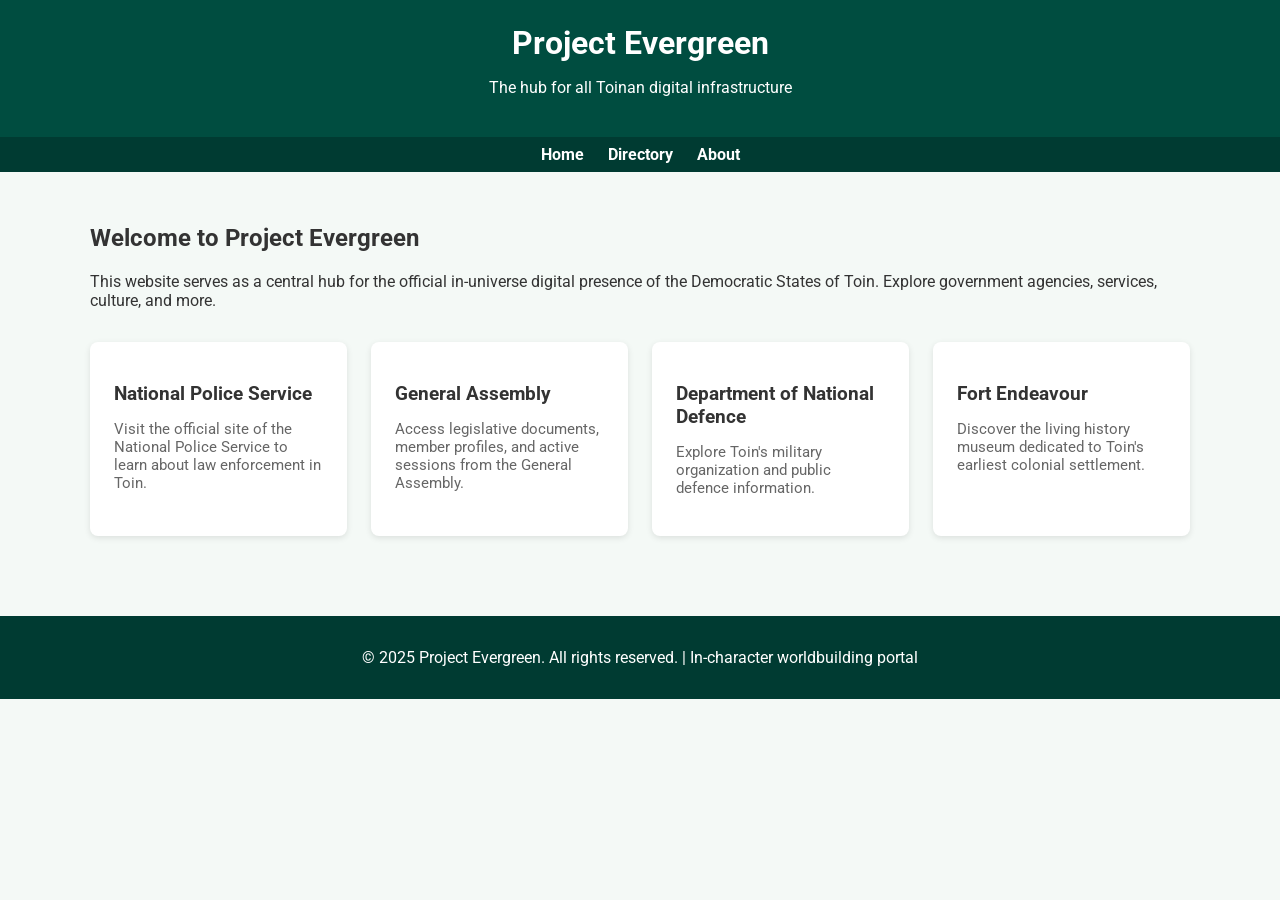
==== index.html @ 5c48834c "Add files via upload" ====
<!DOCTYPE html>
<html lang="en">
<head>
  <meta charset="UTF-8" />
  <meta name="viewport" content="width=device-width, initial-scale=1.0" />
  <title>Project Evergreen</title>
  <link rel="preconnect" href="https://fonts.googleapis.com">
  <link rel="preconnect" href="https://fonts.gstatic.com" crossorigin>
  <link href="https://fonts.googleapis.com/css2?family=Roboto:wght@400;700&display=swap" rel="stylesheet">
  <style>
    body {
      margin: 0;
      font-family: 'Roboto', sans-serif;
      background-color: #f4f9f6;
      color: #333;
    }
    header {
      background-color: #004d40;
      color: white;
      padding: 1.5rem 2rem;
      text-align: center;
    }
    header h1 {
      margin: 0;
      font-size: 2rem;
    }
    nav {
      background-color: #003b32;
      padding: 0.5rem 2rem;
      display: flex;
      justify-content: center;
      gap: 1.5rem;
    }
    nav a {
      color: white;
      text-decoration: none;
      font-weight: bold;
    }
    nav a:hover {
      text-decoration: underline;
    }
    main {
      padding: 2rem;
      max-width: 1100px;
      margin: auto;
    }
    .grid {
      display: grid;
      grid-template-columns: repeat(auto-fit, minmax(220px, 1fr));
      gap: 1.5rem;
      margin-top: 2rem;
    }
    .card {
      background-color: white;
      border-radius: 0.5rem;
      box-shadow: 0 2px 6px rgba(0, 0, 0, 0.1);
      padding: 1.5rem;
      transition: transform 0.2s ease;
    }
    .card:hover {
      transform: translateY(-5px);
    }
    .card h2 {
      font-size: 1.2rem;
      margin-bottom: 0.5rem;
    }
    .card p {
      font-size: 0.95rem;
      color: #666;
    }
    footer {
      background-color: #003b32;
      color: white;
      text-align: center;
      padding: 1rem;
      margin-top: 3rem;
    }
  </style>
</head>
<body>
  <header>
    <h1>Project Evergreen</h1>
    <p>The hub for all Toinan digital infrastructure</p>
  </header>
  <nav>
    <a href="index.html">Home</a>
    <a href="directory.html">Directory</a>
    <a href="about.html">About</a>
  </nav>
  <main>
    <section>
      <h2>Welcome to Project Evergreen</h2>
      <p>This website serves as a central hub for the official in-universe digital presence of the Democratic States of Toin. Explore government agencies, services, culture, and more.</p>
    </section>
    <section class="grid">
      <div class="card">
        <h2>National Police Service</h2>
        <p>Visit the official site of the National Police Service to learn about law enforcement in Toin.</p>
      </div>
      <div class="card">
        <h2>General Assembly</h2>
        <p>Access legislative documents, member profiles, and active sessions from the General Assembly.</p>
      </div>
      <div class="card">
        <h2>Department of National Defence</h2>
        <p>Explore Toin's military organization and public defence information.</p>
      </div>
      <div class="card">
        <h2>Fort Endeavour</h2>
        <p>Discover the living history museum dedicated to Toin's earliest colonial settlement.</p>
      </div>
    </section>
  </main>
  <footer>
    <p>&copy; 2025 Project Evergreen. All rights reserved. | In-character worldbuilding portal</p>
  </footer>
</body>
</html>
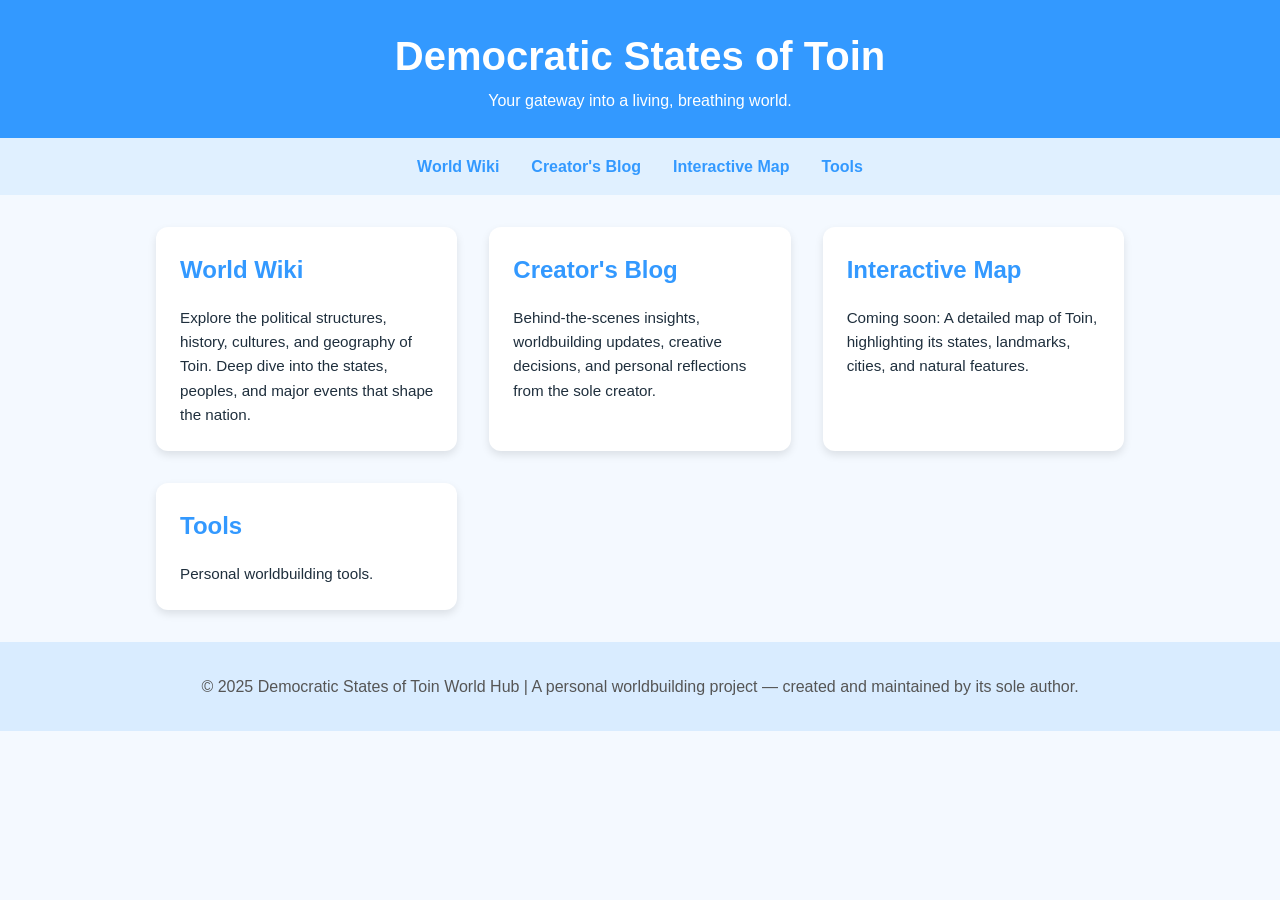
==== commit 131f6166: "Add files via upload" ====
--- a/index.html
+++ b/index.html
@@ -3,116 +3,137 @@
 <head>
   <meta charset="UTF-8" />
   <meta name="viewport" content="width=device-width, initial-scale=1.0" />
-  <title>Project Evergreen</title>
-  <link rel="preconnect" href="https://fonts.googleapis.com">
-  <link rel="preconnect" href="https://fonts.gstatic.com" crossorigin>
-  <link href="https://fonts.googleapis.com/css2?family=Roboto:wght@400;700&display=swap" rel="stylesheet">
+  <title>Democratic States of Toin | Worldbuilding Hub</title>
   <style>
+    :root {
+      --primary-color: #3399FF;
+      --bg-color: #f4f9ff;
+      --text-color: #1f2f3d;
+      --card-bg: #ffffff;
+      --border-radius: 12px;
+      --shadow: 0 4px 8px rgba(0, 0, 0, 0.1);
+    }
+
+    * {
+      box-sizing: border-box;
+      margin: 0;
+      padding: 0;
+    }
+
     body {
-      margin: 0;
-      font-family: 'Roboto', sans-serif;
-      background-color: #f4f9f6;
-      color: #333;
+      font-family: 'Segoe UI', Tahoma, Geneva, Verdana, sans-serif;
+      background-color: var(--bg-color);
+      color: var(--text-color);
+      line-height: 1.6;
     }
+
     header {
-      background-color: #004d40;
+      background-color: var(--primary-color);
       color: white;
-      padding: 1.5rem 2rem;
+      padding: 1.5rem;
       text-align: center;
+      box-shadow: var(--shadow);
     }
+
     header h1 {
-      margin: 0;
-      font-size: 2rem;
+      font-size: 2.5rem;
     }
+
     nav {
-      background-color: #003b32;
-      padding: 0.5rem 2rem;
       display: flex;
       justify-content: center;
-      gap: 1.5rem;
+      gap: 2rem;
+      background-color: #e0f0ff;
+      padding: 1rem;
     }
+
     nav a {
-      color: white;
       text-decoration: none;
+      color: var(--primary-color);
       font-weight: bold;
+      transition: color 0.3s ease;
     }
+
     nav a:hover {
-      text-decoration: underline;
+      color: #1a75d1;
     }
-    main {
-      padding: 2rem;
-      max-width: 1100px;
-      margin: auto;
+
+    .container {
+      max-width: 1000px;
+      margin: 2rem auto;
+      padding: 0 1rem;
+      display: grid;
+      gap: 2rem;
+      grid-template-columns: repeat(auto-fit, minmax(280px, 1fr));
     }
-    .grid {
-      display: grid;
-      grid-template-columns: repeat(auto-fit, minmax(220px, 1fr));
-      gap: 1.5rem;
-      margin-top: 2rem;
+
+    .card {
+      background-color: var(--card-bg);
+      border-radius: var(--border-radius);
+      box-shadow: var(--shadow);
+      padding: 1.5rem;
+      transition: transform 0.3s ease;
     }
-    .card {
-      background-color: white;
-      border-radius: 0.5rem;
-      box-shadow: 0 2px 6px rgba(0, 0, 0, 0.1);
-      padding: 1.5rem;
-      transition: transform 0.2s ease;
-    }
+
     .card:hover {
       transform: translateY(-5px);
     }
+
     .card h2 {
-      font-size: 1.2rem;
-      margin-bottom: 0.5rem;
+      margin-bottom: 1rem;
+      color: var(--primary-color);
     }
+
     .card p {
       font-size: 0.95rem;
-      color: #666;
     }
+
     footer {
-      background-color: #003b32;
-      color: white;
       text-align: center;
-      padding: 1rem;
-      margin-top: 3rem;
+      padding: 2rem 1rem;
+      background-color: #d9ecff;
+      color: #555;
+      margin-top: 2rem;
     }
   </style>
 </head>
 <body>
   <header>
-    <h1>Project Evergreen</h1>
-    <p>The hub for all Toinan digital infrastructure</p>
+    <h1>Democratic States of Toin</h1>
+    <p>Your gateway into a living, breathing world.</p>
   </header>
+
   <nav>
-    <a href="index.html">Home</a>
-    <a href="directory.html">Directory</a>
-    <a href="about.html">About</a>
+    <a href="wiki.html">World Wiki</a>
+    <a href="blog.html">Creator's Blog</a>
+    <a href="map.html">Interactive Map</a>
+    <a href="tools/index.html">Tools</a>
   </nav>
-  <main>
-    <section>
-      <h2>Welcome to Project Evergreen</h2>
-      <p>This website serves as a central hub for the official in-universe digital presence of the Democratic States of Toin. Explore government agencies, services, culture, and more.</p>
+
+  <main class="container">
+    <section class="card" id="wiki">
+      <h2>World Wiki</h2>
+      <p>Explore the political structures, history, cultures, and geography of Toin. Deep dive into the states, peoples, and major events that shape the nation.</p>
     </section>
-    <section class="grid">
-      <div class="card">
-        <h2>National Police Service</h2>
-        <p>Visit the official site of the National Police Service to learn about law enforcement in Toin.</p>
-      </div>
-      <div class="card">
-        <h2>General Assembly</h2>
-        <p>Access legislative documents, member profiles, and active sessions from the General Assembly.</p>
-      </div>
-      <div class="card">
-        <h2>Department of National Defence</h2>
-        <p>Explore Toin's military organization and public defence information.</p>
-      </div>
-      <div class="card">
-        <h2>Fort Endeavour</h2>
-        <p>Discover the living history museum dedicated to Toin's earliest colonial settlement.</p>
-      </div>
+
+    <section class="card" id="blog">
+      <h2>Creator's Blog</h2>
+      <p>Behind-the-scenes insights, worldbuilding updates, creative decisions, and personal reflections from the sole creator.</p>
+    </section>
+
+    <section class="card" id="map">
+      <h2>Interactive Map</h2>
+      <p>Coming soon: A detailed map of Toin, highlighting its states, landmarks, cities, and natural features.</p>
+    </section>
+
+    <section class="card" id="tools">
+      <h2>Tools</h2>
+      <p>Personal worldbuilding tools.</p>
     </section>
   </main>
+
   <footer>
-    <p>&copy; 2025 Project Evergreen. All rights reserved. | In-character worldbuilding portal</p>
+    <p>&copy; 2025 Democratic States of Toin World Hub | A personal worldbuilding project — created and maintained by its sole author.</p>
   </footer>
 </body>
 </html>
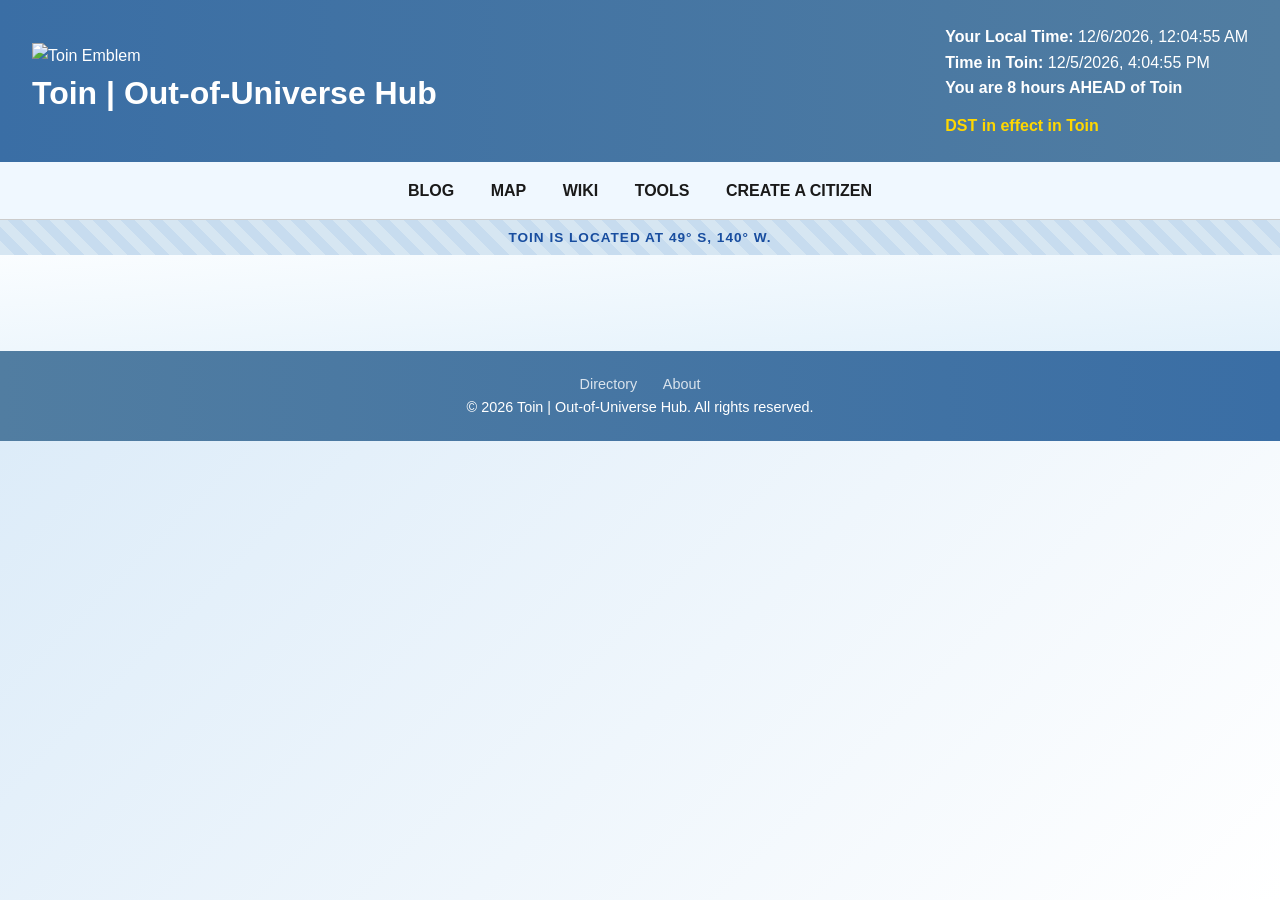
==== commit fc4a148c: "Add files via upload" ====
--- a/index.html
+++ b/index.html
@@ -1,139 +1,92 @@
-<!DOCTYPE html>
-<html lang="en">
-<head>
-  <meta charset="UTF-8" />
-  <meta name="viewport" content="width=device-width, initial-scale=1.0" />
-  <title>Democratic States of Toin | Worldbuilding Hub</title>
-  <style>
-    :root {
-      --primary-color: #3399FF;
-      --bg-color: #f4f9ff;
-      --text-color: #1f2f3d;
-      --card-bg: #ffffff;
-      --border-radius: 12px;
-      --shadow: 0 4px 8px rgba(0, 0, 0, 0.1);
-    }
-
-    * {
-      box-sizing: border-box;
-      margin: 0;
-      padding: 0;
-    }
-
-    body {
-      font-family: 'Segoe UI', Tahoma, Geneva, Verdana, sans-serif;
-      background-color: var(--bg-color);
-      color: var(--text-color);
-      line-height: 1.6;
-    }
-
-    header {
-      background-color: var(--primary-color);
-      color: white;
-      padding: 1.5rem;
-      text-align: center;
-      box-shadow: var(--shadow);
-    }
-
-    header h1 {
-      font-size: 2.5rem;
-    }
-
-    nav {
-      display: flex;
-      justify-content: center;
-      gap: 2rem;
-      background-color: #e0f0ff;
-      padding: 1rem;
-    }
-
-    nav a {
-      text-decoration: none;
-      color: var(--primary-color);
-      font-weight: bold;
-      transition: color 0.3s ease;
-    }
-
-    nav a:hover {
-      color: #1a75d1;
-    }
-
-    .container {
-      max-width: 1000px;
-      margin: 2rem auto;
-      padding: 0 1rem;
-      display: grid;
-      gap: 2rem;
-      grid-template-columns: repeat(auto-fit, minmax(280px, 1fr));
-    }
-
-    .card {
-      background-color: var(--card-bg);
-      border-radius: var(--border-radius);
-      box-shadow: var(--shadow);
-      padding: 1.5rem;
-      transition: transform 0.3s ease;
-    }
-
-    .card:hover {
-      transform: translateY(-5px);
-    }
-
-    .card h2 {
-      margin-bottom: 1rem;
-      color: var(--primary-color);
-    }
-
-    .card p {
-      font-size: 0.95rem;
-    }
-
-    footer {
-      text-align: center;
-      padding: 2rem 1rem;
-      background-color: #d9ecff;
-      color: #555;
-      margin-top: 2rem;
-    }
-  </style>
-</head>
-<body>
-  <header>
-    <h1>Democratic States of Toin</h1>
-    <p>Your gateway into a living, breathing world.</p>
-  </header>
-
-  <nav>
-    <a href="wiki.html">World Wiki</a>
-    <a href="blog.html">Creator's Blog</a>
-    <a href="map.html">Interactive Map</a>
-    <a href="tools/index.html">Tools</a>
-  </nav>
-
-  <main class="container">
-    <section class="card" id="wiki">
-      <h2>World Wiki</h2>
-      <p>Explore the political structures, history, cultures, and geography of Toin. Deep dive into the states, peoples, and major events that shape the nation.</p>
-    </section>
-
-    <section class="card" id="blog">
-      <h2>Creator's Blog</h2>
-      <p>Behind-the-scenes insights, worldbuilding updates, creative decisions, and personal reflections from the sole creator.</p>
-    </section>
-
-    <section class="card" id="map">
-      <h2>Interactive Map</h2>
-      <p>Coming soon: A detailed map of Toin, highlighting its states, landmarks, cities, and natural features.</p>
-    </section>
-
-    <section class="card" id="tools">
-      <h2>Tools</h2>
-      <p>Personal worldbuilding tools.</p>
-    </section>
-  </main>
-
-  <footer>
-    <p>&copy; 2025 Democratic States of Toin World Hub | A personal worldbuilding project — created and maintained by its sole author.</p>
-  </footer>
-</body>
-</html>
+<!DOCTYPE html>
+<html lang="en">
+<head>
+  <meta charset="UTF-8" />
+  <meta name="viewport" content="width=device-width, initial-scale=1.0"/>
+  <title>Toin | Out-of-Universe Hub</title>
+  <link rel="stylesheet" href="css/global.css">
+</head>
+<body>
+  <header class="site-header">
+    <div class="header-content">
+      <img src="/assets/logo.png" alt="Toin Emblem" class="site-logo">
+      <h1>Toin | Out-of-Universe Hub</h1>
+    </div>
+    <div id="clock-section" class="clock-display"></div>
+  </header>
+
+  <nav class="site-nav">
+    <a href="/blog/index.html">BLOG</a>
+    <a href="/map/index.html">MAP</a>
+    <a href="/wiki/index.html">WIKI</a>
+    <a href="/worldbuilding-tools/index.html">TOOLS</a>
+    <a href="/create/index.html">CREATE A CITIZEN</a>
+  </nav>
+
+  <div class="location-banner">
+    Toin is located at 49° S, 140° W.
+  </div>
+
+  <main class="main-content">
+  </main>
+
+  <footer class="site-footer">
+    <div>
+      <a href="/index/directory.html">Directory</a>
+      <a href="/index/about.html">About</a>
+    </div>
+    <div>&copy; <span id="year"></span> Toin | Out-of-Universe Hub. All rights reserved.</div>
+  </footer>
+
+  <script>
+    function getFirstFullWeekSaturday(year, monthIndex) {
+      const first = new Date(Date.UTC(year, monthIndex, 1));
+      const firstWeekday = first.getUTCDay();
+      const offset = firstWeekday === 0 ? 6 : 13 - firstWeekday;
+      return new Date(Date.UTC(year, monthIndex, offset, 12));
+    }
+
+    function getLastFullWeekSaturday(year, monthIndex) {
+      const last = new Date(Date.UTC(year, monthIndex + 1, 0));
+      const lastWeekday = last.getUTCDay();
+      const offset = lastWeekday === 6 ? 0 : lastWeekday + 1;
+      return new Date(Date.UTC(year, monthIndex + 1, 0 - offset, 12));
+    }
+
+    function updateClocks() {
+      const now = new Date();
+      const year = now.getUTCFullYear();
+
+      const dstStart = getFirstFullWeekSaturday(year, 10); // Nov
+      const dstEnd = getLastFullWeekSaturday(year, 2); // March
+      const isToinDST = now >= dstStart || now < dstEnd;
+      const toinOffset = isToinDST ? -8 : -9;
+
+      const jan = new Date(now.getFullYear(), 0, 1);
+      const jul = new Date(now.getFullYear(), 6, 1);
+      const standardOffset = Math.max(jan.getTimezoneOffset(), jul.getTimezoneOffset());
+      const isLocalDST = now.getTimezoneOffset() < standardOffset;
+
+      const utc = now.getTime() + now.getTimezoneOffset() * 60000;
+      const toinDate = new Date(utc + toinOffset * 3600000);
+
+      const diffHours = Math.round((toinDate - now) / 3600000);
+      const direction = diffHours > 0 ? 'BEHIND' : 'AHEAD';
+      const ofText = direction === 'AHEAD' ? ' of Toin' : '';
+      const timeDiffString = `You are ${Math.abs(diffHours)} hours ${direction}${ofText}`;
+
+      document.getElementById('clock-section').innerHTML = `
+        <div><strong>Your Local Time:</strong> ${now.toLocaleString()}</div>
+        <div><strong>Time in Toin:</strong> ${toinDate.toLocaleString()}</div>
+        <div><strong>${timeDiffString}</strong></div>
+        ${isToinDST ? '<div class="dst-warning">DST in effect in Toin</div>' : ''}
+        ${isLocalDST ? '<div class="dst-warning">DST in effect at your location</div>' : ''}
+      `;
+    }
+
+    setInterval(updateClocks, 1000);
+    updateClocks();
+    document.getElementById('year').textContent = new Date().getFullYear();
+  </script>
+</body>
+</html>
--- a/css/global.css
+++ b/css/global.css
@@ -0,0 +1,403 @@
+/* Global Stylesheet for Toin | Out-of-Universe Hub */
+
+/* Reset and Base Layout */
+* {
+  margin: 0;
+  padding: 0;
+  box-sizing: border-box;
+}
+
+html, body {
+  font-family: 'Segoe UI', Tahoma, Geneva, Verdana, sans-serif;
+  background: linear-gradient(135deg, #d4e7f7, #ffffff);
+  color: #222;
+  min-height: 100vh;
+  line-height: 1.6;
+}
+
+main {
+  flex-grow: 1;
+  padding: 3em 2em;
+  background: linear-gradient(to bottom right, #fafdff, #e3f1fb);
+}
+
+/* Header */
+header {
+  background: linear-gradient(90deg, #3a6ea5, #517DA1);
+  color: white;
+  padding: 1.5em 2em;
+  display: flex;
+  justify-content: space-between;
+  align-items: center;
+  box-shadow: 0 2px 6px rgba(0, 0, 0, 0.15);
+}
+
+/* Navigation */
+nav {
+  background-color: #f0f8ff;
+  text-align: center;
+  padding: 1em;
+  font-size: 1em;
+  font-weight: 600;
+  box-shadow: inset 0 -1px 0 #ccc;
+}
+
+nav a {
+  margin: 0 1em;
+  color: #1a1a1a;
+  text-decoration: none;
+  transition: color 0.3s, border-bottom 0.3s;
+  border-bottom: 2px solid transparent;
+}
+
+nav a:hover {
+  color: #184D9F;
+  border-bottom: 2px solid #184D9F;
+}
+
+/* Banner */
+.location-banner {
+  background: repeating-linear-gradient(45deg, #d6e6f2, #d6e6f2 10px, #c7dcef 10px, #c7dcef 20px);
+  color: #184D9F;
+  font-size: 0.85em;
+  text-align: center;
+  padding: 0.5em 0;
+  font-weight: 600;
+  text-transform: uppercase;
+  letter-spacing: 1px;
+}
+
+/* Sections and Cards */
+section {
+  max-width: 900px;
+  margin: 2em auto;
+  background: white;
+  padding: 2em;
+  border-radius: 1em;
+  box-shadow: 0 10px 25px rgba(0, 0, 0, 0.08);
+}
+
+.card-grid {
+  display: flex;
+  flex-wrap: wrap;
+  justify-content: space-around;
+  gap: 2em;
+  margin-top: 2em;
+}
+
+.card {
+  flex: 1 1 250px;
+  background: #e3ecf9;
+  padding: 1.5em;
+  border-radius: 0.75em;
+  box-shadow: 0 0 12px rgba(0,0,0,0.05);
+  transition: transform 0.3s ease;
+}
+
+.card:hover {
+  transform: translateY(-5px);
+}
+
+.card h3 a {
+  color: #184D9F;
+  text-decoration: none;
+}
+
+/* Footer */
+footer {
+  background: linear-gradient(90deg, #517DA1, #3a6ea5);
+  color: white;
+  font-size: 0.9em;
+  text-align: center;
+  padding: 1.5em 0;
+}
+
+footer a {
+  color: #fffc;
+  text-decoration: none;
+  margin: 0 0.75em;
+}
+
+footer a:hover {
+  text-decoration: underline;
+}
+
+/* Featured Transitions */
+.fade-transition {
+  transition: opacity 1s ease-in-out;
+  opacity: 1;
+}
+
+.fade-out {
+  opacity: 0;
+}
+
+/* Time Zone Warnings */
+.dst-warning {
+  color: #FFD700;
+  font-weight: bold;
+  margin-top: 0.75em;
+}
+
+/* Buttons */
+.button-link {
+  background: #184D9F;
+  color: white;
+  padding: 0.75em 1.5em;
+  text-decoration: none;
+  border-radius: 0.5em;
+  font-weight: bold;
+  display: inline-block;
+  transition: background 0.3s ease;
+}
+
+.button-link:hover {
+  background: #123d7f;
+}
+
+.card-grid.vertical {
+  display: flex;
+  flex-direction: column;
+  gap: 2em;
+}
+
+.card-grid.vertical .card {
+  width: 100%;
+}
+
+.wiki-search-bar {
+  display: flex;
+  justify-content: flex-end;
+  max-width: 1000px;
+  margin: 0 auto 1.5rem auto;
+  padding: 0 1rem;
+}
+
+.wiki-search-form {
+  display: flex;
+  width: 100%;
+  max-width: 400px;
+  border: 2px solid #ccc;
+  border-radius: 0.5rem;
+  overflow: hidden;
+  background: #f9f9f9;
+  box-shadow: 0 0 6px rgba(0, 0, 0, 0.05);
+}
+
+.wiki-search-form input[type="text"] {
+  flex-grow: 1;
+  padding: 0.6rem 1rem;
+  border: none;
+  font-size: 1rem;
+  background: #fff;
+}
+
+.wiki-search-form button {
+  padding: 0 1rem;
+  background: #3366cc;
+  color: #fff;
+  font-size: 1.1rem;
+  border: none;
+  cursor: pointer;
+  transition: background 0.3s ease;
+}
+
+.wiki-search-form button:hover {
+  background: #254d99;
+}
+
+/* Article Container Wrapper */
+.article-container {
+  max-width: 1100px;
+  margin: 0 auto;
+  padding: 2rem 1rem;
+}
+
+/* Article Header */
+.article-header {
+  background-color: #3366a8;
+  color: #fff;
+  padding: 1rem 1.5rem;
+  border-radius: 0.5rem;
+  display: flex;
+  justify-content: space-between;
+  align-items: center;
+  margin-bottom: 2rem;
+}
+
+.article-title {
+  margin: 0;
+  font-size: 1.75rem;
+}
+
+.article-subtitle {
+  font-size: 0.85rem;
+  opacity: 0.9;
+}
+
+/* Grid Layout */
+.article-grid {
+  display: grid;
+  grid-template-columns: 1fr 2.5fr 1fr;
+  gap: 2rem;
+  align-items: start;
+}
+
+/* Table of Contents */
+.article-toc {
+  background: #eef4fb;
+  border: 1px solid #c8d6e5;
+  border-radius: 0.5rem;
+  padding: 1rem;
+  font-size: 0.95rem;
+}
+
+.article-toc h2 {
+  font-size: 1.1rem;
+  margin-top: 0;
+  border-bottom: 1px solid #ccd;
+  padding-bottom: 0.3rem;
+}
+
+.article-toc ul {
+  list-style: none;
+  padding-left: 0;
+  margin: 0;
+}
+
+.article-toc li {
+  margin: 0.5rem 0;
+}
+
+.article-toc a {
+  color: #2a4b8d;
+  text-decoration: none;
+}
+
+.article-toc a:hover {
+  text-decoration: underline;
+}
+
+/* Article Content */
+.article-content {
+  background: #fff;
+  padding: 1.5rem;
+  border-radius: 0.5rem;
+  box-shadow: 0 2px 5px rgba(0,0,0,0.05);
+  line-height: 1.7;
+}
+
+.article-content h2 {
+  margin-top: 2rem;
+  font-size: 1.4rem;
+  border-bottom: 1px solid #ccc;
+  padding-bottom: 0.3rem;
+}
+
+/* Infobox */
+.article-infobox {
+  background: #f4f4f4;
+  border: 1px solid #ddd;
+  border-radius: 0.5rem;
+  padding: 1rem;
+  font-size: 0.95rem;
+}
+
+.article-infobox h2 {
+  font-size: 1.1rem;
+  margin-top: 0;
+  border-bottom: 1px solid #bbb;
+  padding-bottom: 0.3rem;
+}
+
+.article-infobox dl {
+  margin: 0;
+}
+
+.article-infobox dt {
+  font-weight: bold;
+  margin-top: 0.5rem;
+}
+
+.article-infobox dd {
+  margin: 0 0 0.5rem 0;
+}
+.article-toc ul {
+  list-style: none;
+  padding-left: 0;
+  margin: 0;
+}
+
+.article-toc li {
+  margin: 0.4rem 0;
+}
+
+.article-toc .toc-h2 {
+  font-weight: bold;
+  margin-top: 0.5rem;
+}
+
+.article-toc .toc-h3 {
+  margin-left: 1rem;
+  font-size: 0.9rem;
+  color: #444;
+}
+
+.wiki-search-wrapper {
+  position: relative;
+  max-width: 500px;
+  margin: 0 auto;
+}
+
+#searchInput {
+  width: 100%;
+  padding: 0.6rem 1rem;
+  font-size: 1rem;
+  border: 2px solid #ccc;
+  border-radius: 0.5rem;
+  box-sizing: border-box;
+}
+
+.suggestion-list {
+  position: absolute;
+  top: 100%;
+  left: 0;
+  right: 0;
+  z-index: 1000;
+  background: #fff;
+  border: 1px solid #ccc;
+  border-top: none;
+  border-radius: 0 0 0.5rem 0.5rem;
+  max-height: 300px;
+  overflow-y: auto;
+  list-style: none;
+  margin: 0;
+  padding: 0;
+}
+
+.suggestion-item a {
+  display: block;
+  padding: 0.6rem;
+  border-bottom: 1px solid #eee;
+  text-decoration: none;
+  color: #222;
+}
+
+.suggestion-item a:hover {
+  background-color: #e6f0ff;
+}
+
+.suggestion-title {
+  font-weight: bold;
+}
+
+.suggestion-description {
+  font-size: 0.85rem;
+  color: #666;
+}
+
+.suggestion-empty {
+  padding: 0.6rem;
+  color: #999;
+  font-style: italic;
+}
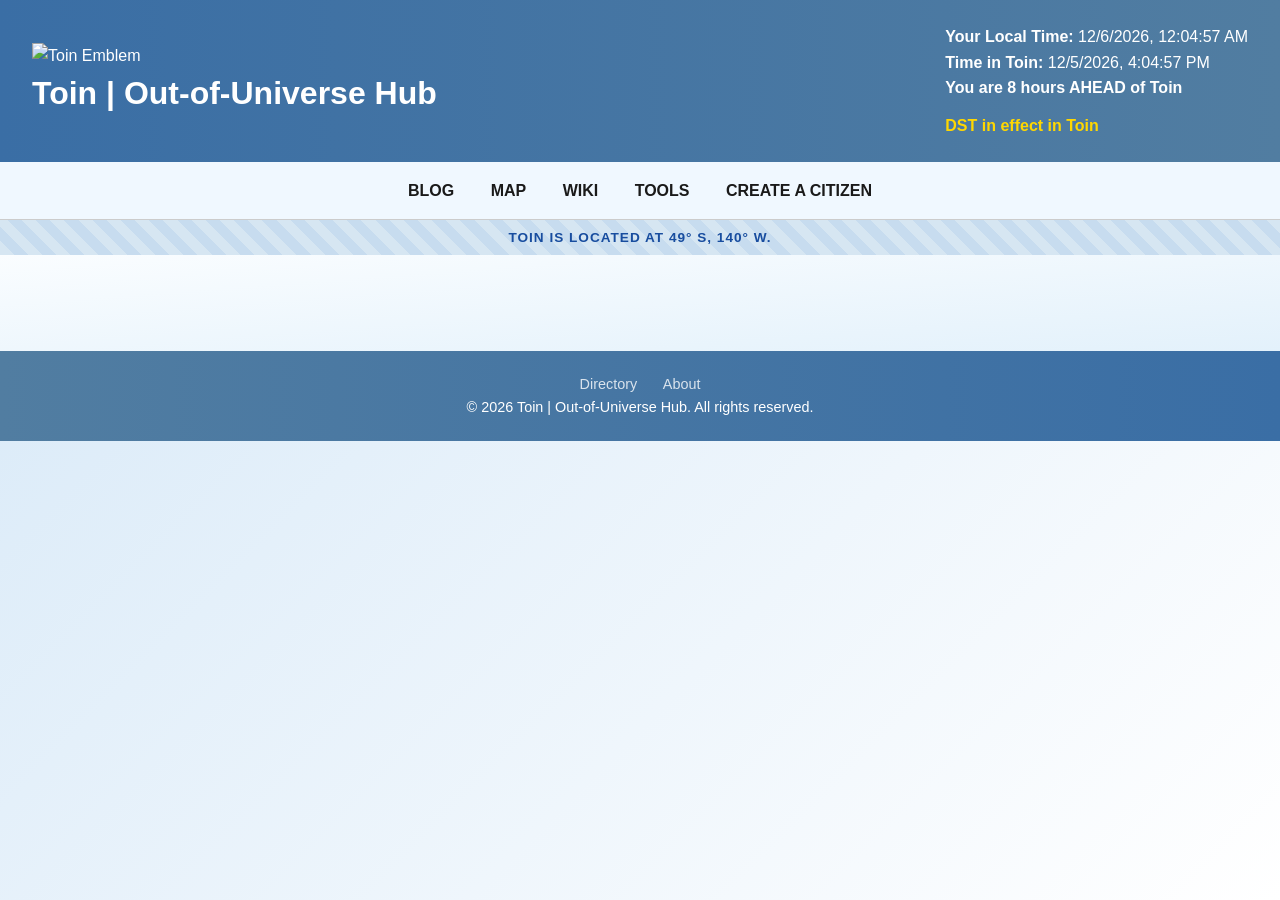
==== commit 29c11b4c: "Add files via upload" ====
--- a/index.html
+++ b/index.html
@@ -16,11 +16,11 @@
   </header>
 
   <nav class="site-nav">
-    <a href="/blog/index.html">BLOG</a>
-    <a href="/map/index.html">MAP</a>
-    <a href="/wiki/index.html">WIKI</a>
-    <a href="/worldbuilding-tools/index.html">TOOLS</a>
-    <a href="/create/index.html">CREATE A CITIZEN</a>
+    <a href="blog/index.html">BLOG</a>
+    <a href="map/index.html">MAP</a>
+    <a href="wiki/index.html">WIKI</a>
+    <a href="worldbuilding-tools/index.html">TOOLS</a>
+    <a href="create/index.html">CREATE A CITIZEN</a>
   </nav>
 
   <div class="location-banner">
